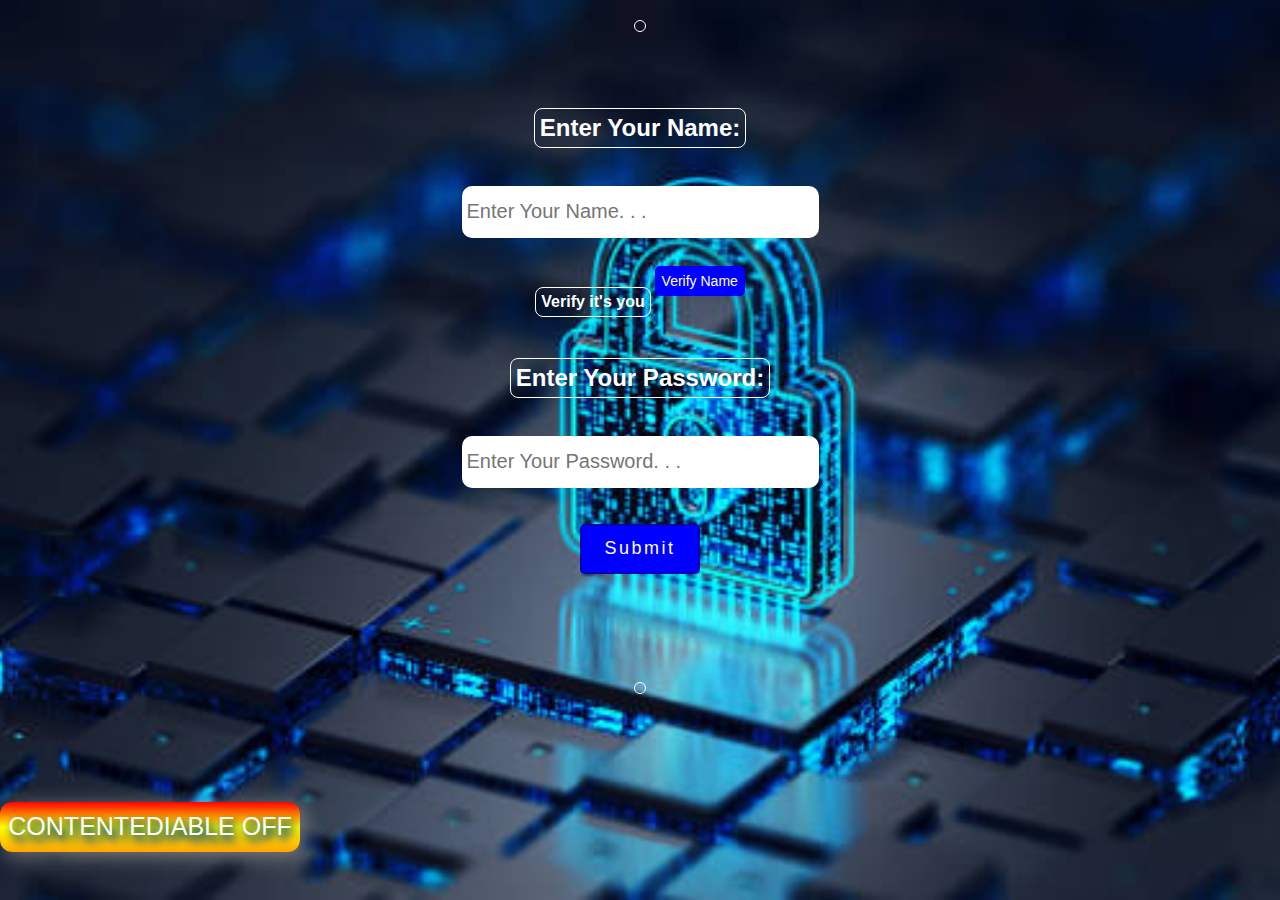
==== index.html @ 06d3da6d "Update index.html" ====
<!DOCTYPE html>
<html lang="en" >
<head>
    <meta charset="UTF-8">
    <meta name="viewport" content="width=device-width, initial-scale=.60">
    <title>Login UI</title>
    <link rel="stylesheet" href="style.css">
</head>
<body>
<div id="passwordChecker">
    <h2 id="userName" class="textColor"></h2>
    <br><br>
    <label for="Username"><h2 class="textColor">Enter Your Name:</h2></label>
    <br>
    <input type="text" placeholder="Enter Your Name. . ." id="nameHolder" name="Username" required>
    <br>
    <label for="verify" id="verifyme"><h4 class="textColor">Verify it's you</h4><input type="submit" name="verify" id="checkName" onclick="UserName(document.getElementById('nameHolder').value)" ondblclick="myfun()" value="Verify Name"></label>
    <label for="Checker" ><h2 class="textColor">Enter Your Password:</h2></label>
    <br>
    <input type="password" id="userInput" name="Checker" placeholder="Enter Your Password. . ." required><br><br><button id="submitBtn"  onclick="checkPassword(document.getElementById('userInput').value)" >Submit</button>
    <br><div id="consol"></div>
    <br><br><br><br><br>
    <div id="para" class="textColor" ></div>
</div>
    <br>
    <br>
    <br>
    <br>
    <br>
       <br>
    <div id="CTT-P">
    <button id="contentediable" onclick="Cont_t()">CONTENTEDIABLE OFF</button>
    </div>
    <script src="script.js"></script>
</body>
</html>
---- style.css ----
body{
    margin: 0px;
    padding: 0px;
    background: #e2e2e2;
    background-image: url(CYBERSICURITY2.jpg);
    background-attachment: fixed;
    background-position: center;
    background-repeat: no-repeat;
    background-size: cover;
    display:flex;
    justify-content: centre;
    align-item: centre;
    flex-direction:column;
}
html{
scroll-behavior: smooth;
}
#userInput{
    padding-left: 5px;
    font-size: 20px;
    cursor: text;
    height: 50px;
    width: 350px;
    border-radius: 10px;
    outline: none;
    border:none;
}
#userInput:focus{
    border: 1.5px solid rgb(6, 161, 6);
}
#submitBtn{
    color:#ffffff;
    background: #0000ff;
    cursor: pointer;
    height: 50px;
    width: 120px;
    font-size: 18px;
    outline: none;
    border-radius: 5px;
    border: 2px solid rgb(4, 4, 176);
    transition:ease-in;
    transition-duration: 400ms;
    -moz-transition-delay:300ms;
    letter-spacing: 2.5px;
}
#submitBtn:hover{
    color: #e2e2e2;
    background: #3c3ce3;
    width: 135px;
}
#passwordChecker{
    display: flex;
    justify-content: center;
    align-items: center;
    flex-direction: column;
    flex-wrap:wrap;
    height: 100%;
    width: 100%;
    font-family: arial,san-serif,sang UI;
}
#nameHolder{
    padding-left: 5px;
    font-size: 20px;
    cursor: text;
    height: 50px;
    width: 350px;
    border-radius: 10px;
    outline: none;
    front-size:18px;
    border: none;
}
#nameHolder:focus{
    border: 1.5px solid rgb(6, 161, 6);
}
#verifyme{
    display: inline-flex;
    gap:4px;
    margin-top:10px;
}
.textColor{
    color: #ffffff;
    padding: 5px;
    border: 1px solid white;
    border-radius: 8px;
    z-index: 1;
}
#textColor::before{
    content:"";
    position: absolute;
    top: 0;
    left: 0;
    width: 100%;
    height: 100%;
    background-image: inherit;
    filter: blur(20px);
    z-index: -2;
}
#para a{
    margin: 5px;
    border: 2px solid yellow;
    border-radius: 12px;
    background-clip: text;
    z-index: 1;
    color: whitesmoke;
    outline: none;
    text-decoration: none;
    font-family: 'Segoe UI', Tahoma, Geneva, Verdana, sans-serif;
    font-size: 20px;
    font-weight: 500;
}
#checkName{
    color: #ffffff;
    cursor: pointer;
    height: 30px;
    width: 90px;
    font-size: 14px;
    outline: none;
    border-radius: 5px;
    border: none;
    background: #0000ff;
    z-index: 1;
}
#consol{
    color: white;
    z-index: 5;
    background: transparent;
    transition: ease-in;
    transition-duration: 700ms;
}
#consol:hover{
    transform: scale(1.1);
}
#CTT-P{
    display:flex;
justify-content: centre;
    align-item: centre;
}
#contentediable{
    color:#ffffff;
    font-size: 25px;
    border: none;
    outline: none;
    background:linear-gradient(red,yellow,orange);
    text-shadow:3px 4px 10px green,
                4px 6px 8px blue ;
    box-shadow: 5px 4px 20px gray;
    height: 50px;
    width: 300px;
    border-radius: 12px;
    z-index: 0;
}
#contentediable:hover{
    z-index: 20;
}
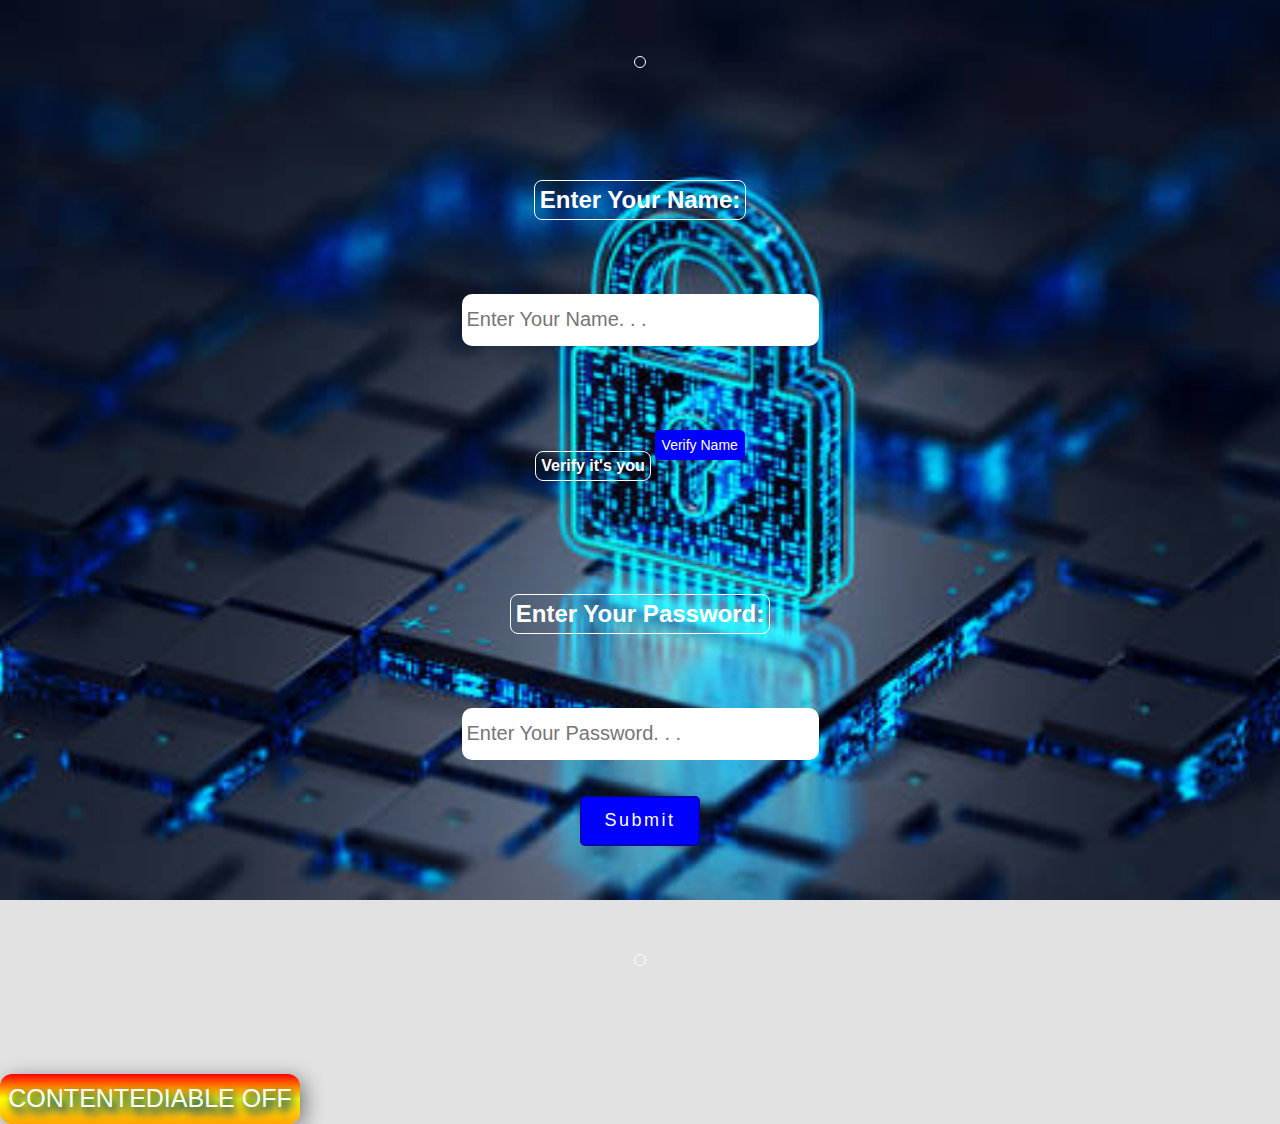
==== commit e016d519: "Update index.html" ====
--- a/index.html
+++ b/index.html
@@ -8,15 +8,17 @@
 </head>
 <body>
 <div id="passwordChecker">
+    <br><br>
     <h2 id="userName" class="textColor"></h2>
-    <br><br>
+    <br><br><br><br>
     <label for="Username"><h2 class="textColor">Enter Your Name:</h2></label>
-    <br>
+    <br><br><br>
     <input type="text" placeholder="Enter Your Name. . ." id="nameHolder" name="Username" required>
-    <br>
+    <br><br><br><br>
     <label for="verify" id="verifyme"><h4 class="textColor">Verify it's you</h4><input type="submit" name="verify" id="checkName" onclick="UserName(document.getElementById('nameHolder').value)" ondblclick="myfun()" value="Verify Name"></label>
+    <br><br><br><br>
     <label for="Checker" ><h2 class="textColor">Enter Your Password:</h2></label>
-    <br>
+    <br><br><br>
     <input type="password" id="userInput" name="Checker" placeholder="Enter Your Password. . ." required><br><br><button id="submitBtn"  onclick="checkPassword(document.getElementById('userInput').value)" >Submit</button>
     <br><div id="consol"></div>
     <br><br><br><br><br>
--- a/style.css
+++ b/style.css
@@ -74,8 +74,9 @@
 }
 #verifyme{
     display: inline-flex;
+   align-item:baseline;
     gap:4px;
-    margin-top:10px;
+    margin-top:12px;
 }
 .textColor{
     color: #ffffff;
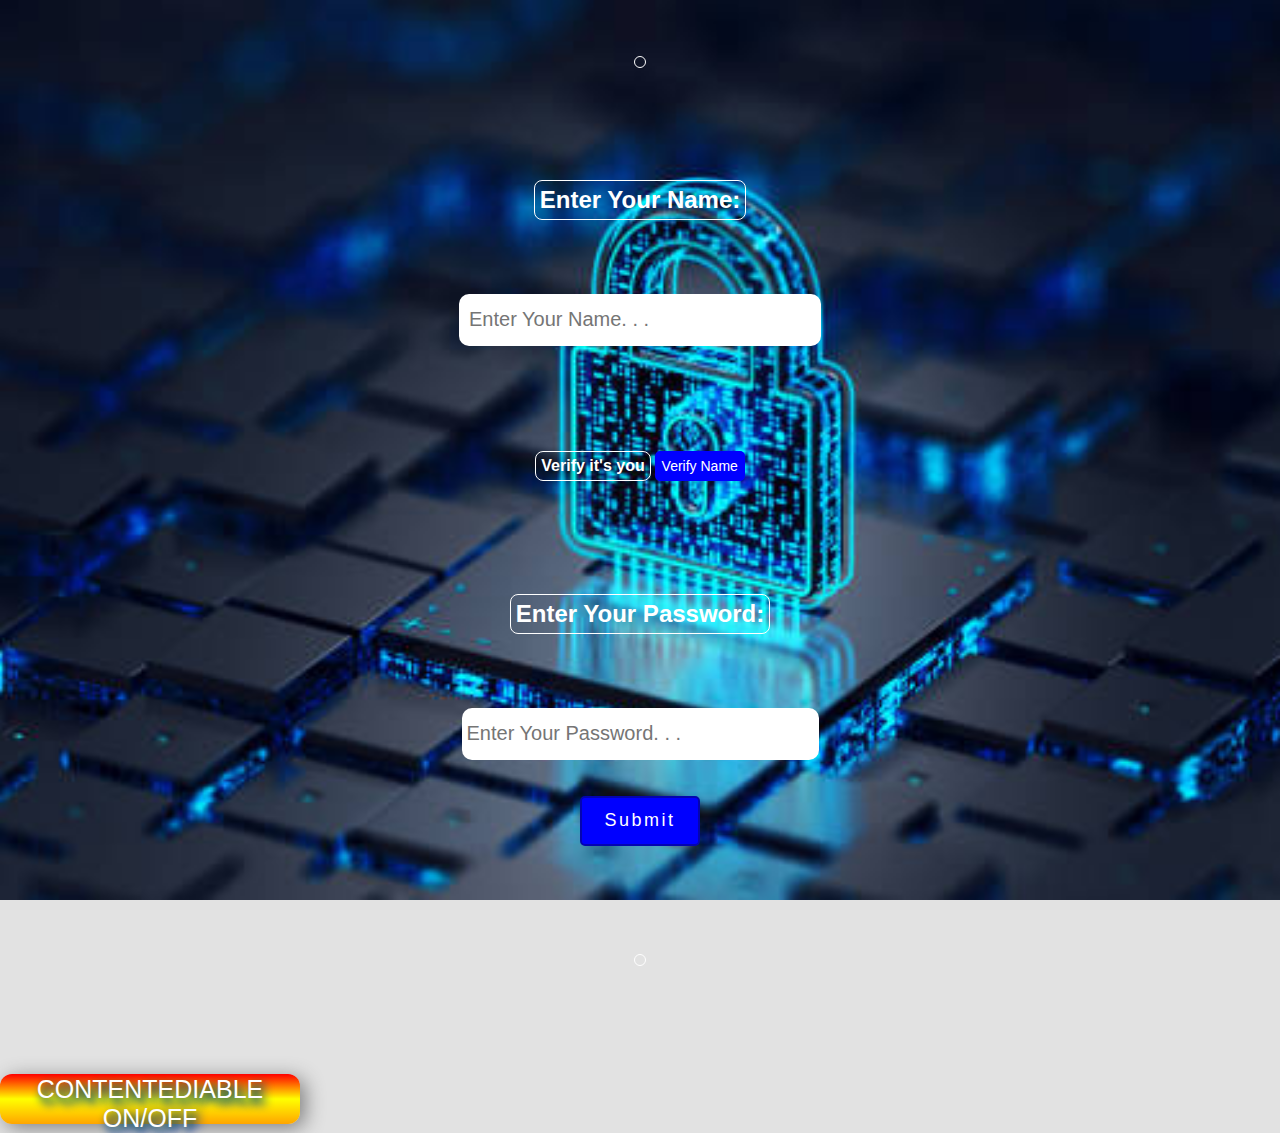
==== commit 1e35cb3a: "Update index.html" ====
--- a/index.html
+++ b/index.html
@@ -31,7 +31,7 @@
     <br>
        <br>
     <div id="CTT-P">
-    <button id="contentediable" onclick="Cont_t()">CONTENTEDIABLE OFF</button>
+    <button id="contentediable" onclick="Cont_t()" ondoubleclick="Cont_f">CONTENTEDIABLE ON/OFF</button>
     </div>
     <script src="script.js"></script>
 </body>
--- a/style.css
+++ b/style.css
@@ -9,7 +9,7 @@
     background-size: cover;
     display:flex;
     justify-content: centre;
-    align-item: centre;
+    align-items: centre;
     flex-direction:column;
 }
 html{
@@ -59,7 +59,7 @@
     font-family: arial,san-serif,sang UI;
 }
 #nameHolder{
-    padding-left: 5px;
+    padding-left: 10px;
     font-size: 20px;
     cursor: text;
     height: 50px;
@@ -74,7 +74,7 @@
 }
 #verifyme{
     display: inline-flex;
-   align-item:baseline;
+   align-items:baseline;
     gap:4px;
     margin-top:12px;
 }
@@ -134,7 +134,7 @@
 #CTT-P{
     display:flex;
 justify-content: centre;
-    align-item: centre;
+    align-items: centre;
 }
 #contentediable{
     color:#ffffff;
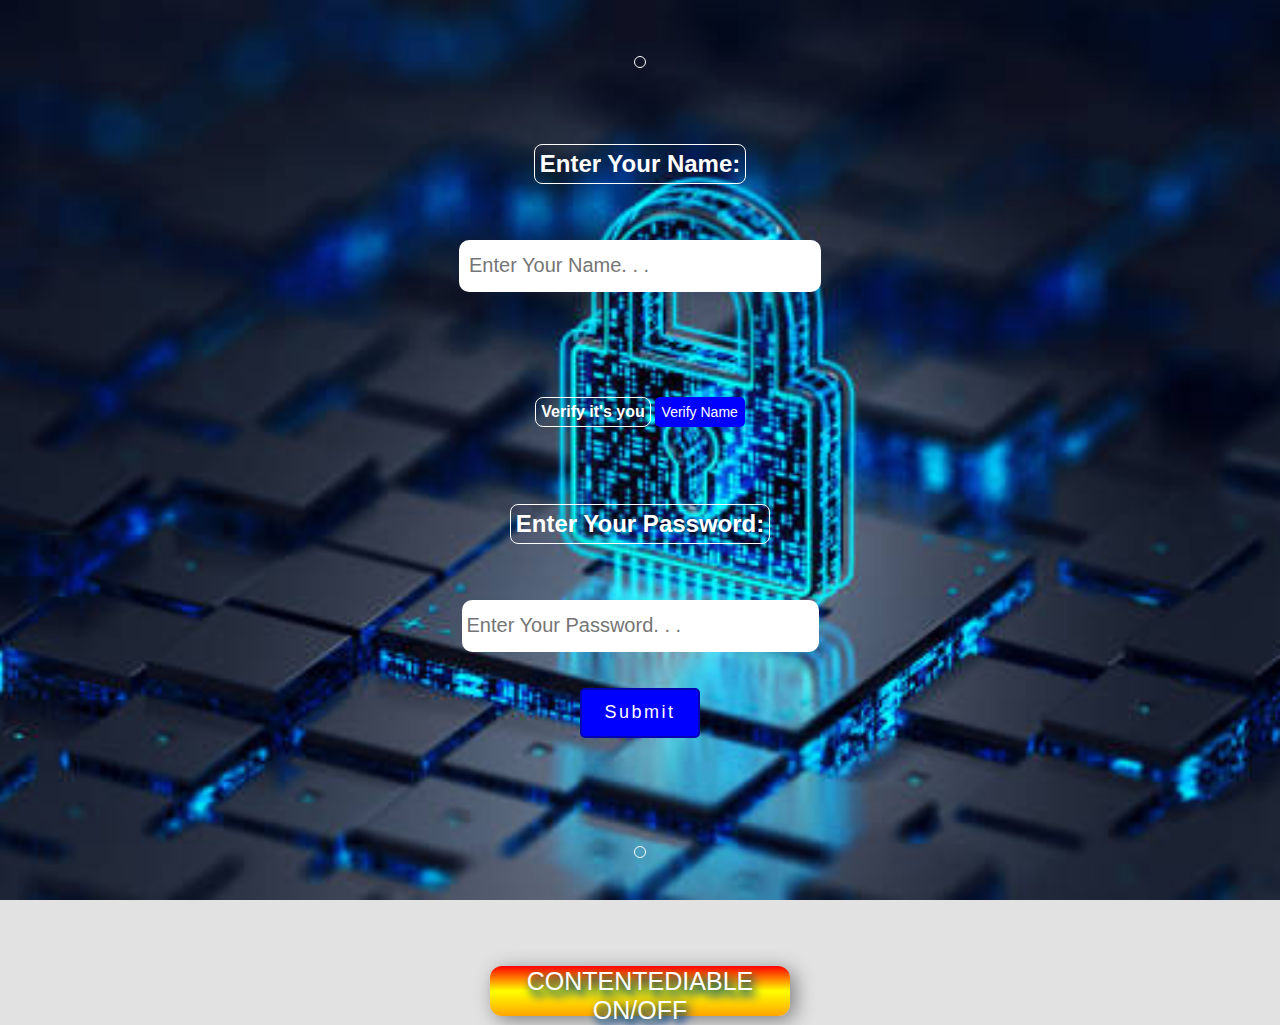
==== commit ae338b04: "Update index.html" ====
--- a/index.html
+++ b/index.html
@@ -10,15 +10,15 @@
 <div id="passwordChecker">
     <br><br>
     <h2 id="userName" class="textColor"></h2>
-    <br><br><br><br>
+    <br><br>
     <label for="Username"><h2 class="textColor">Enter Your Name:</h2></label>
-    <br><br><br>
+    <br><br>
     <input type="text" placeholder="Enter Your Name. . ." id="nameHolder" name="Username" required>
     <br><br><br><br>
     <label for="verify" id="verifyme"><h4 class="textColor">Verify it's you</h4><input type="submit" name="verify" id="checkName" onclick="UserName(document.getElementById('nameHolder').value)" ondblclick="myfun()" value="Verify Name"></label>
-    <br><br><br><br>
+    <br><br>
     <label for="Checker" ><h2 class="textColor">Enter Your Password:</h2></label>
-    <br><br><br>
+    <br><br>
     <input type="password" id="userInput" name="Checker" placeholder="Enter Your Password. . ." required><br><br><button id="submitBtn"  onclick="checkPassword(document.getElementById('userInput').value)" >Submit</button>
     <br><div id="consol"></div>
     <br><br><br><br><br>
@@ -31,7 +31,7 @@
     <br>
        <br>
     <div id="CTT-P">
-    <button id="contentediable" onclick="Cont_t()" ondoubleclick="Cont_f">CONTENTEDIABLE ON/OFF</button>
+    <button id="contentediable" onclick="Cont_t()">CONTENTEDIABLE ON/OFF</button>
     </div>
     <script src="script.js"></script>
 </body>
--- a/style.css
+++ b/style.css
@@ -133,7 +133,7 @@
 }
 #CTT-P{
     display:flex;
-justify-content: centre;
+justify-content:  space-around;
     align-items: centre;
 }
 #contentediable{
